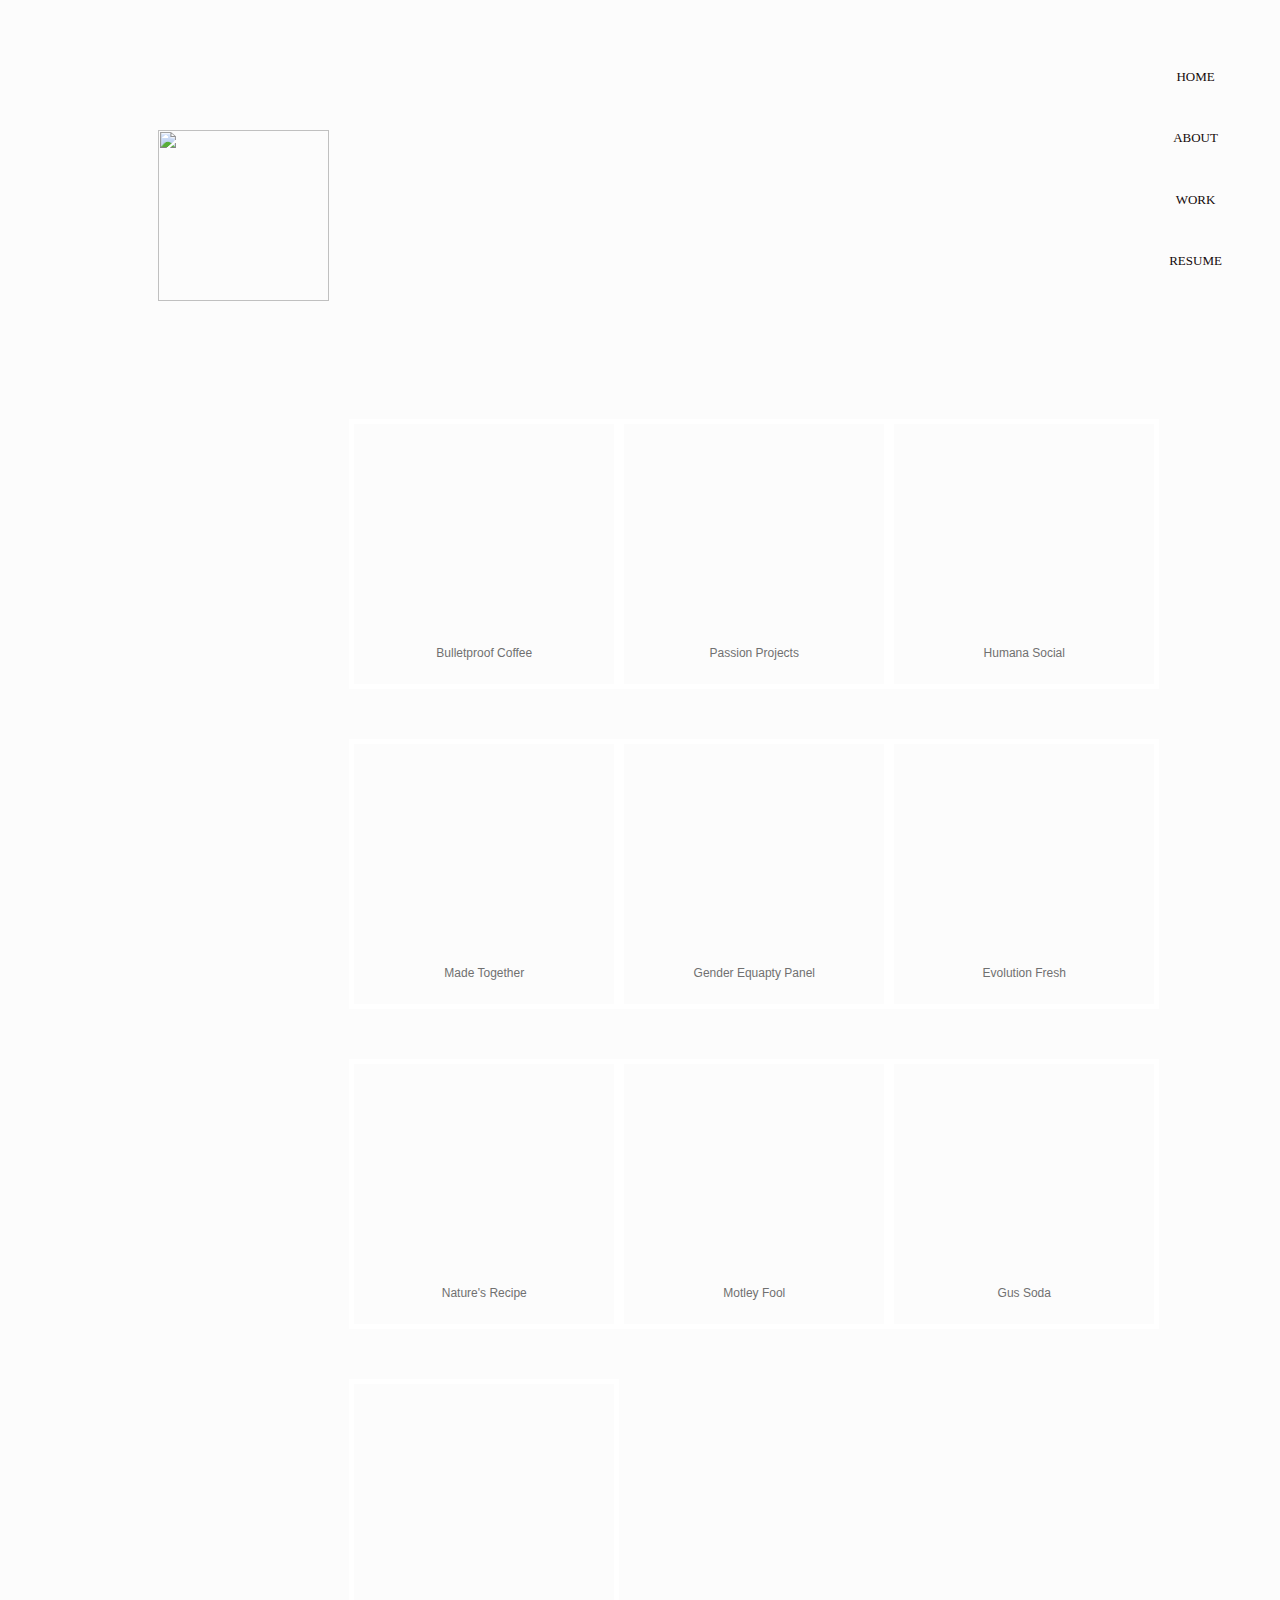
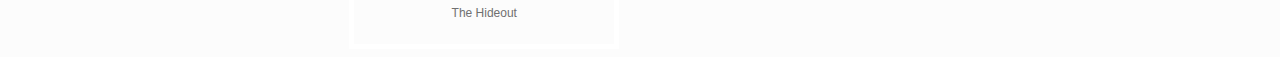
==== index.html @ e673c9bf "Sami Web" ====
<head>
  <meta name="viewport" content="width=device-width, initial-scale=1.0" />
  <title>Sami</title>
  <link rel="stylesheet" href="style.css" />
</head>

<body class="stars">
    <div id="Header"><ul>
        <li><a href="index.html">HOME</a></li>
        <li><a href="about.html">ABOUT</a></li>
        <li><a href="work.html">WORK</a></li>
        <li><a href="resume.html">RESUME</a></li>
    </ul>
    <img id="Profile" src="http://static1.squarespace.com/static/52d568dae4b0002632d347ae/t/5880f2b3d482e9da5c3d5778/1540504758703/?format=1000w"><img>
  </div>
  <br>
  <br>
  <br>
  <section class="works">
    <div class="row">
      <div class="cell"> 
        <div id="0"></div>
        <p>Bulletproof Coffee</p>
      </div>

      <div class="cell">
        <div class = "image" id="1"></div>
        <p>Passion Projects</p>
      </div>
      
        <div class="cell">
          <div id="2"></div>
        <p>Humana Social</p>
      </div>
     
    </div>

      <div class="row">
        <div class="cell">
          <div class = "image" id="3"></div>
        <p>Made Together</p>
      </div>

      <div class="cell">
        <div  class = "image" id="4"></div>
        <p>Gender Equapty Panel</p>
      </div>

      <div class="cell">
        <div  class = "image" id="5"></div>
        <p>Evolution Fresh</p>
      </div>
      </div>

      <div class="row">
        <div class="cell">
          <div  class = "image" id="6"></div>
        <p>Nature's Recipe</p>
      </div>
      <div class="cell">
        <div  class = "image" id="7"></div>
        <p>Motley Fool</p>
      </div>
      <div class="cell">
        <div  class = "image" id="8"></div>
        <p>Gus Soda</p>
      </div>
    </div>


    <div class="row">
      <div class="cell"><div  class = "image" id="9"></div>
      <p>The Hideout</p></div>
    </div>
  
  </section>

  <script type="module" src="script.js"></script>

</body>

</html>



<!--<div class="row">
  <div class="cell" id="3"></div>
  <div class="cell" id="4"></div>
  <div class="cell" id="5"></div>
  <ul class="cellList">
    <li>Made Together</li>
    <li>Gender Equality Panel</li>
    <li>Evolution Fresh</li>
</ul>
</div>
<div class="row">
  <div class="cell" id="6"></div>
  <div class="cell" id="7"></div>
  <div class="cell" id="8"></div>
  <ul class="cellList">
    <li>Nature's Recipe</li>
    <li>Motley Fool</li>
    <li>Gus Soda</li>
</ul>
</div>
<div class="row">
    <div class="cell" id="9"></div>
    <ul class="cellList">
        <li>The Hideout</li>
    </ul>
</div>
-->
---- style.css ----
#Profile{
    max-height: 100%;
    max-width: 100%;
    height: 171px;
    display: block;
    line-height:1.6em;
    position:relative;
    margin-left:150;
    margin-top:-15%;
    margin-bottom: 5%;
  }


  body {
    background-color: #fcfcfc;
    color: #0b0404;
    background-size: auto;
    background-image: none;
    background-position: top left;
    background-size: contain;
    background-attachment: scroll;
    background-repeat: repeat;
}
  
  ul {
    list-style: none;
    background-color: none;
    overflow:hidden;   
    line-height:1.6em;
    margin-right:30px;
    text-align: center;
    white-space: pre-wrap;
  }
ul li{
  padding: 5;
}
  ul li a{
    width: 7%;
    float:right;
     text-decoration: none;
     color:#140a0a;
     font-family: Futura, "Trebuchet MS", Georgia, serif;
    font-size: 13;
    font-weight: 200;
    font-style: normal;
    display:block;
    position:relative;
  }
  
    .works{
    display: grid;
    grid-gap: 50px 100px;
    align-content: center;
   margin-left: 27%;
    } 
    .image{
      width: 100%;
      height: 80%;
    }
    .cell {
      grid-column-start: 1;
      grid-column-end: 3;
        width: 30vmin;
       height: 30vmin;
       position: relative;
       border: 5px solid white;
       display: table-cell;
       box-sizing: border-box;
       cursor: pointer;
     }


    @media(max-width:920) {
      .card{
      flex: 3 27%;
      }
      }

/*
 .cell{
    padding-right: 60;
    padding-left:60;
    padding-top:0;
    padding-bottom:0;
    float:left;
     text-decoration: none;
     color:#140a0a;
     font-family: "proxima-nova";
    font-size: 12px;
    line-height: 1.6em;
    font-weight: 200;
    font-style: normal;
    display:block;
    position:relative;
    z-index: 0;
  }
  */
  

  ul li a:hover{
    background-image:url(glitter3.jpeg);
    background-size:cover;
    color: white;
    /*background-color:#b8b4b4; */
  }


  img {
    max-height: 100%;
    max-width: 100%;
    border: 0;
    margin: 0;
    display: inline-block;
}


/*

#Profile{
    height: 171px;
    margin-left:150;
    line-height:1.6em;

}
 */
 
  .cell:hover {
    background-color: rgb(34, 34, 34);
  }
 
  .cell p{
    font-family: "Proxima Nova", "Helvetica Neue", Helvetica, Arial, sans-serif;
    font-size: 12px;
    line-height: 1.6em;
    text-transform: none;
    text-decoration: none;
    letter-spacing: 0px;
    text-align: center;
    font-weight: 400;
    font-style: normal;
    color: #707070;
   font-weight: 400;
}

.about_me{
  text-align: center;
  white-space: pre-wrap;
  font-family: Futura, "Trebuchet MS", Georgia, serif;
  line-height: 20%;
}
  .about_me h1{
    color: #222;
    font-size: 20px;
    letter-spacing: 0px;
    font-weight:normal;
  }

  .about_me h2{
    font-size: 10px;
    color: #222;
    font-weight:normal;
    margin: 1%;
  }

  .about_me .contacts{
    font-size: 16px;
    text-decoration: none;
    font-weight:normal;
    line-height: .1em;
    margin: .8%;
  }

  #click_me{
    text-decoration: none;
    display: inline-block;
    background-color: #baacc2;
    border-radius: 10px;
    border: 4px double #cccccc;
    color: #eeeeee;
    text-align: center;
    font-size: 28px;
    font-family: "Proxima Nova", "Helvetica Neue", Helvetica;
    padding: 20px;
    width: 200px;
    -webkit-transition: all 0.5s;
    -moz-transition: all 0.5s;
    -o-transition: all 0.5s;
    transition: all 0.5s;
    cursor: pointer;
    margin: 5px;
  }

.click{
position:relative;
z-index:1000;
}
.click p{
  font-family: "Proxima Nova", "Helvetica Neue", Helvetica;
    font-size: 10px;
    color: #baacc2;
    font-weight:normal;
    margin: .2%;
   position:relative;
   margin-left:5%;
}
#dots{
    position: relative;
    z-index: -1;
  }

#resume_img{
  line-height: 0;
  text-align: center;
  width: 50%;
  position: relative;
  margin-left:30%;
  margin-top:-20%;
}
  

/*
  .stars {
    position: absolute;
    top: 0;
    left: 0;
    right: 0;
    bottom: 0;
    width: 100%;
    height: 100%;
    display: block;
    background:#b5a19f
    url(http://www.script-tutorials.com/demos/360/images/stars.png) repeat top
      center;
   
  }


@keyframes move-twink-back {
    from {
      background-position: 0 0;
    }
    to {
      background-position: -10000px 5000px;
    }
  }
  @-webkit-keyframes move-twink-back {
    from {
      background-position: 0 0;
    }
    to {
      background-position: -10000px 5000px;
    }
  }
  @-moz-keyframes move-twink-back {
    from {
      background-position: 0 0;
    }
    to {
      background-position: -10000px 5000px;
    }
  }
  @-ms-keyframes move-twink-back {
    from {
      background-position: 0 0;
    }
    to {
      background-position: -10000px 5000px;
    }
  }
  */
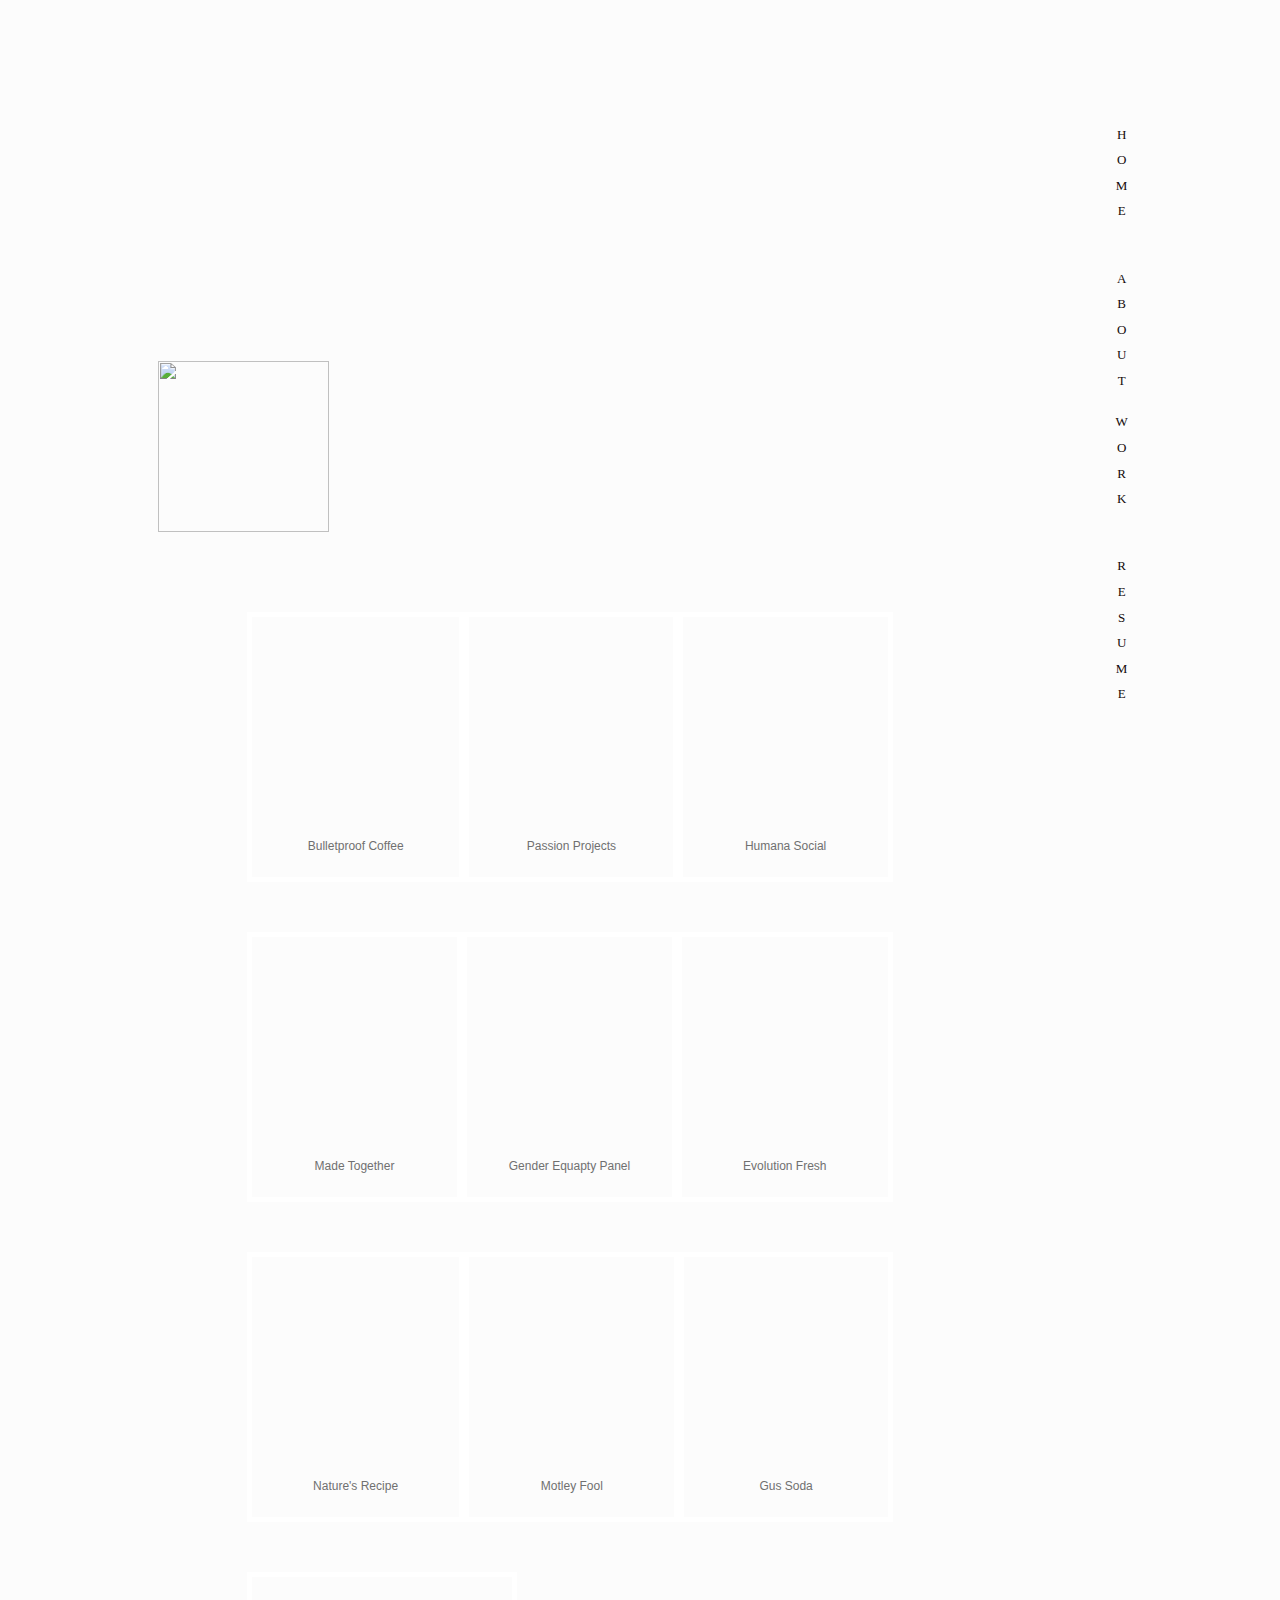
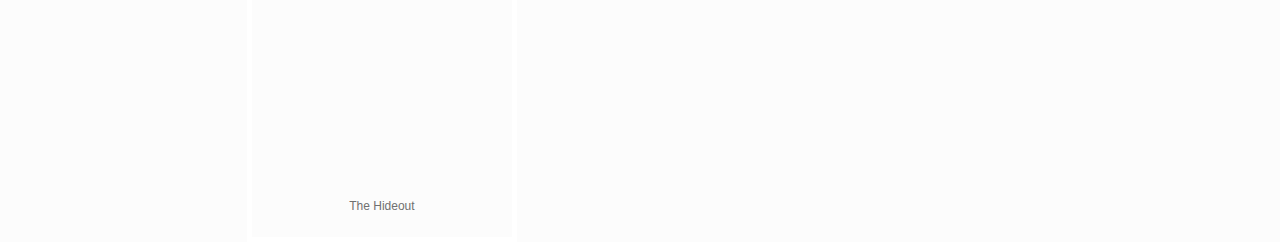
==== commit 6588075c: "Chnage header" ====
--- a/index.html
+++ b/index.html
@@ -5,21 +5,23 @@
 </head>
 
 <body class="stars">
-    <div id="Header"><ul>
-        <li><a href="index.html">HOME</a></li>
-        <li><a href="about.html">ABOUT</a></li>
-        <li><a href="work.html">WORK</a></li>
-        <li><a href="resume.html">RESUME</a></li>
-    </ul>
-    <img id="Profile" src="http://static1.squarespace.com/static/52d568dae4b0002632d347ae/t/5880f2b3d482e9da5c3d5778/1540504758703/?format=1000w"><img>
-  </div>
+    <div class="Header">
+      <ul>
+        <li><a href="index.html">H<br>O<br>M<br>E</a></li>
+        <li><a href="about.html">A<br>B<br>O<br>U<br>T</a></li>
+        <li><a href="work.html">W<br>O<br>R<br>K</a></li>
+        <li><a href="resume.html">R<br>E<br>S<br>U<br>M<br>E</a></li>
+        </ul>
+    </div>
+<div class="body">
+  <img id="Profile" src="http://static1.squarespace.com/static/52d568dae4b0002632d347ae/t/5880f2b3d482e9da5c3d5778/1540504758703/?format=1000w"><img>
   <br>
   <br>
   <br>
   <section class="works">
     <div class="row">
       <div class="cell"> 
-        <div id="0"></div>
+        <div class = "image" id="0"></div>
         <p>Bulletproof Coffee</p>
       </div>
 
@@ -29,7 +31,7 @@
       </div>
       
         <div class="cell">
-          <div id="2"></div>
+          <div class = "image" id="2"></div>
         <p>Humana Social</p>
       </div>
      
@@ -76,7 +78,7 @@
   </section>
 
   <script type="module" src="script.js"></script>
-
+</div>
 </body>
 
 </html>
--- a/style.css
+++ b/style.css
@@ -1,17 +1,31 @@
 
+.Header{
+  position: relative;
+  width: 30%;
+  float: right;
+  height: 100%;
+  margin-right: 5%;
+}
+
+.body{
+  position: relative;
+  width: 70%;
+  float: left;
+  height: 100%;
+}
 
   #Profile{
+    position:relative;
     max-height: 100%;
     max-width: 100%;
     height: 171px;
     display: block;
     line-height:1.6em;
-    position:relative;
     margin-left:150;
-    margin-top:-15%;
+    margin-top:-60%;
     margin-bottom: 5%;
   }
-
+ 
 
   body {
     background-color: #fcfcfc;
@@ -34,10 +48,10 @@
     white-space: pre-wrap;
   }
 ul li{
-  padding: 5;
+  padding: 15%;
 }
   ul li a{
-    width: 7%;
+    width: 10%;
     float:right;
      text-decoration: none;
      color:#140a0a;
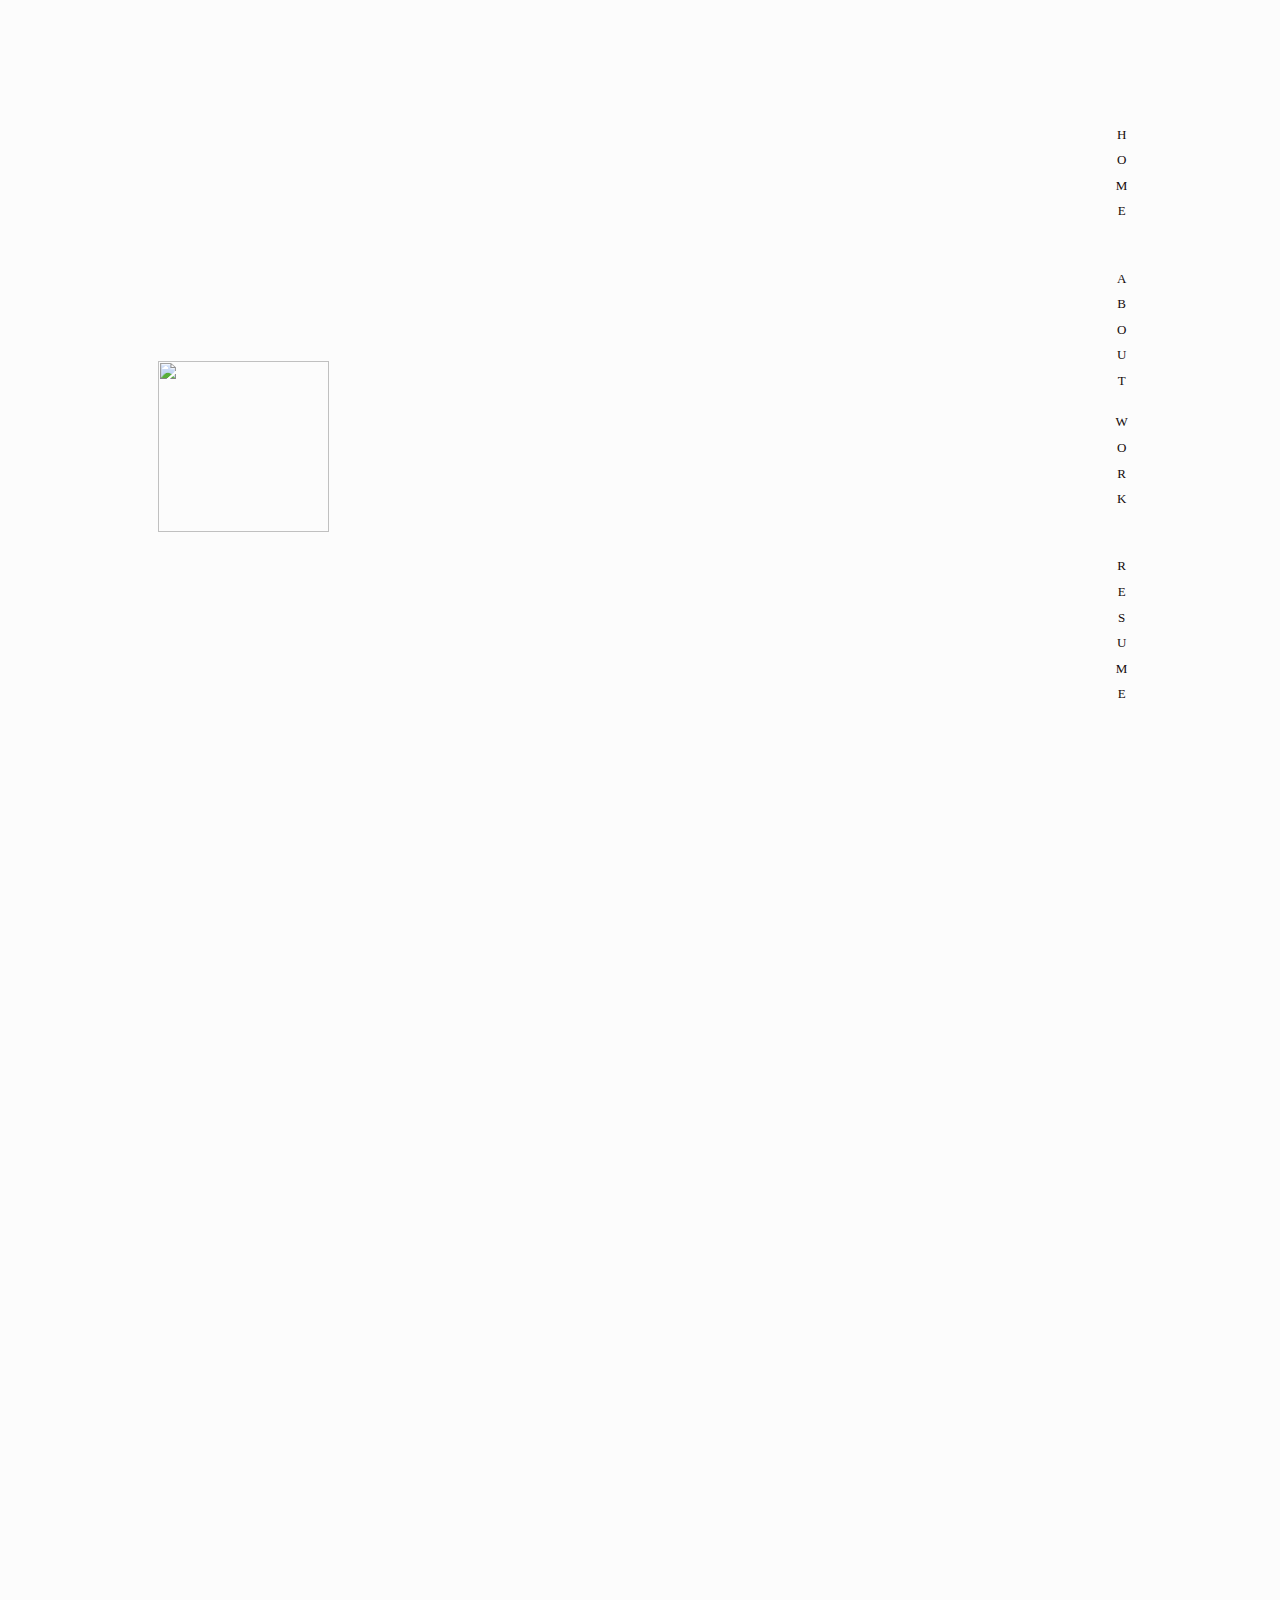
==== commit 95c48b7b: "adding work pages" ====
--- a/index.html
+++ b/index.html
@@ -1,86 +1,20 @@
 <head>
-  <meta name="viewport" content="width=device-width, initial-scale=1.0" />
-  <title>Sami</title>
   <link rel="stylesheet" href="style.css" />
 </head>
 
 <body class="stars">
-    <div class="Header">
-      <ul>
-        <li><a href="index.html">H<br>O<br>M<br>E</a></li>
-        <li><a href="about.html">A<br>B<br>O<br>U<br>T</a></li>
-        <li><a href="work.html">W<br>O<br>R<br>K</a></li>
-        <li><a href="resume.html">R<br>E<br>S<br>U<br>M<br>E</a></li>
-        </ul>
+  <div class="Header">
+    <ul>
+      <li><a href="index.html">H<br>O<br>M<br>E</a></li>
+      <li><a href="about.html">A<br>B<br>O<br>U<br>T</a></li>
+      <li><a href="work.html">W<br>O<br>R<br>K</a></li>
+      <li><a href="resume.html">R<br>E<br>S<br>U<br>M<br>E</a></li>
+      </ul>
     </div>
 <div class="body">
-  <img id="Profile" src="http://static1.squarespace.com/static/52d568dae4b0002632d347ae/t/5880f2b3d482e9da5c3d5778/1540504758703/?format=1000w"><img>
-  <br>
-  <br>
-  <br>
-  <section class="works">
-    <div class="row">
-      <div class="cell"> 
-        <div class = "image" id="0"></div>
-        <p>Bulletproof Coffee</p>
-      </div>
-
-      <div class="cell">
-        <div class = "image" id="1"></div>
-        <p>Passion Projects</p>
-      </div>
-      
-        <div class="cell">
-          <div class = "image" id="2"></div>
-        <p>Humana Social</p>
-      </div>
-     
-    </div>
-
-      <div class="row">
-        <div class="cell">
-          <div class = "image" id="3"></div>
-        <p>Made Together</p>
-      </div>
-
-      <div class="cell">
-        <div  class = "image" id="4"></div>
-        <p>Gender Equapty Panel</p>
-      </div>
-
-      <div class="cell">
-        <div  class = "image" id="5"></div>
-        <p>Evolution Fresh</p>
-      </div>
-      </div>
-
-      <div class="row">
-        <div class="cell">
-          <div  class = "image" id="6"></div>
-        <p>Nature's Recipe</p>
-      </div>
-      <div class="cell">
-        <div  class = "image" id="7"></div>
-        <p>Motley Fool</p>
-      </div>
-      <div class="cell">
-        <div  class = "image" id="8"></div>
-        <p>Gus Soda</p>
-      </div>
-    </div>
-
-
-    <div class="row">
-      <div class="cell"><div  class = "image" id="9"></div>
-      <p>The Hideout</p></div>
-    </div>
-  
-  </section>
-
-  <script type="module" src="script.js"></script>
+<img id="Profile" src="http://static1.squarespace.com/static/52d568dae4b0002632d347ae/t/5880f2b3d482e9da5c3d5778/1540504758703/?format=1000w"><img>
 </div>
-</body>
-
+</div>
 </html>
 
 
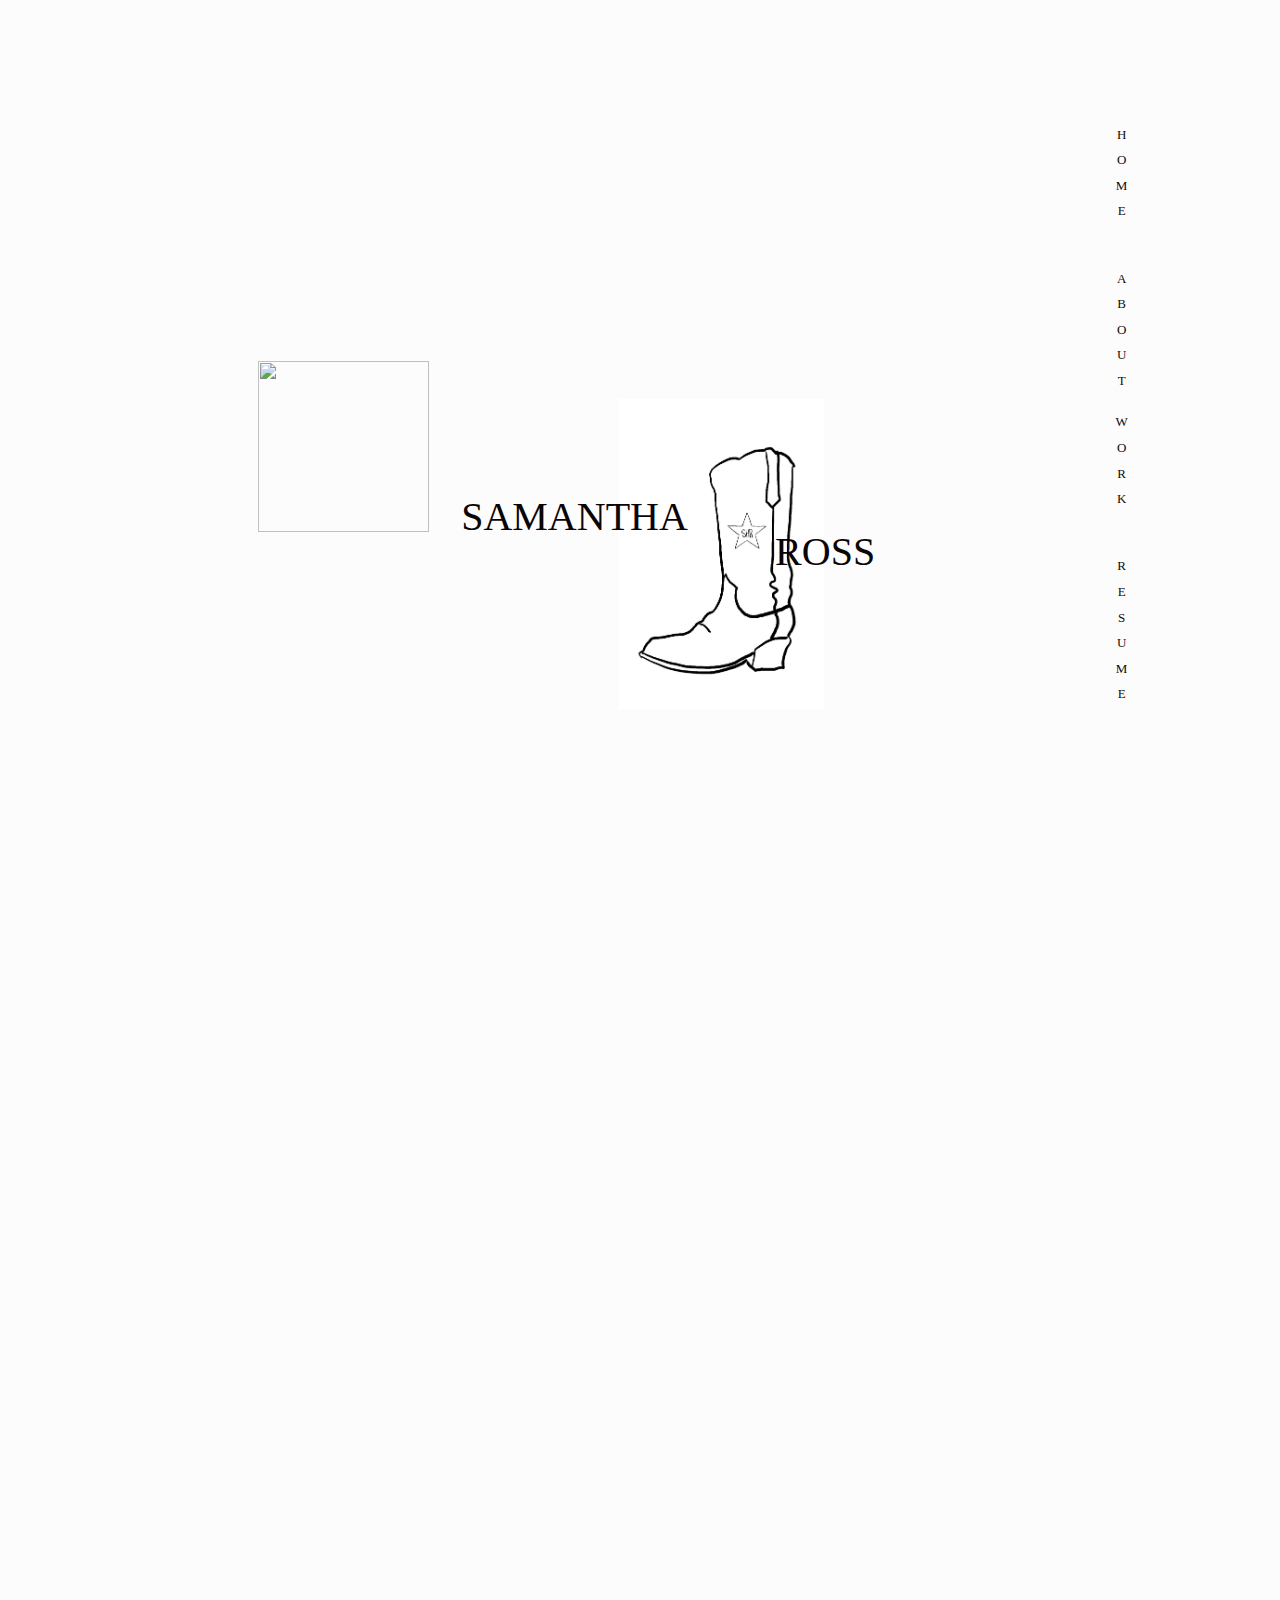
==== commit aec696a2: "Added cool header" ====
--- a/index.html
+++ b/index.html
@@ -12,7 +12,13 @@
       </ul>
     </div>
 <div class="body">
-<img id="Profile" src="http://static1.squarespace.com/static/52d568dae4b0002632d347ae/t/5880f2b3d482e9da5c3d5778/1540504758703/?format=1000w"><img>
+  <div id = "heading">
+    <img id="Profile" src="http://static1.squarespace.com/static/52d568dae4b0002632d347ae/t/5880f2b3d482e9da5c3d5778/1540504758703/?format=1000w">
+    <div id="sami-banner">
+      <p id = "banner-title">SAMANTHA</p><img id="boot" src="boot.jpeg"><p id="banner-title2">ROSS</p>
+    </div>
+  </div>
+
 </div>
 </div>
 </html>
--- a/style.css
+++ b/style.css
@@ -1,4 +1,6 @@
-
+a{
+  text-decoration: none;
+}
 .Header{
   position: relative;
   width: 30%;
@@ -6,6 +8,54 @@
   height: 100%;
   margin-right: 5%;
 }
+#heading{
+  margin-left:100;
+  margin-top:-60%;
+  margin-bottom: 5%;
+}
+
+#Profile{
+  position:relative;
+  max-height: 100%;
+  max-width: 100%;
+  height: 171px;
+  display: block;
+  line-height:1.6em;
+  margin-left:150;
+  margin-top:-60%;
+  margin-bottom: 5%;
+}
+/*
+#sami-banner{
+  position:relative;
+  margin-top: -45%;
+  margin-left: 450;
+}
+*/
+
+#banner-title{
+  position:relative;
+  margin-left: 45%;
+  margin-top: -10%;
+  font-family:Cambria, Cochin, Georgia, Times, 'Times New Roman', serif;
+  font-size: 40px;
+  z-index: 1;
+}
+#boot{
+  position:relative;
+  margin-left: 65%;
+  margin-top: -23%;
+  height: 35%;
+  z-index: -1;
+}
+#banner-title2{
+  position:relative;
+  margin-left: 85%;
+  margin-top: -23%;
+  font-family:Cambria, Cochin, Georgia, Times, 'Times New Roman', serif;
+  font-size: 40px;
+}
+
 
 .body{
   position: relative;
@@ -13,19 +63,6 @@
   float: left;
   height: 100%;
 }
-
-  #Profile{
-    position:relative;
-    max-height: 100%;
-    max-width: 100%;
-    height: 171px;
-    display: block;
-    line-height:1.6em;
-    margin-left:150;
-    margin-top:-60%;
-    margin-bottom: 5%;
-  }
- 
 
   body {
     background-color: #fcfcfc;
@@ -68,6 +105,7 @@
     grid-gap: 50px 100px;
     align-content: center;
    margin-left: 27%;
+   margin-top: 10%;
     } 
     .image{
       width: 100%;
@@ -158,33 +196,48 @@
    font-weight: 400;
 }
 
+/*
 .about_me{
   text-align: center;
   white-space: pre-wrap;
   font-family: Futura, "Trebuchet MS", Georgia, serif;
   line-height: 20%;
 }
-  .about_me h1{
+*/
+
+
+.about-me-words{
+  position: relative;
+  margin-top:20%;
+  margin-left:45%;
+  text-align: center;
+  white-space: pre-wrap;
+  font-family: Futura, "Trebuchet MS", Georgia, serif;
+  line-height: .2em;
+}
+
+  .about-me-words h1{
     color: #222;
     font-size: 20px;
     letter-spacing: 0px;
     font-weight:normal;
   }
 
-  .about_me h2{
+  .about-me-words h2{
     font-size: 10px;
     color: #222;
     font-weight:normal;
     margin: 1%;
   }
 
-  .about_me .contacts{
+  .about-me-words .contacts{
     font-size: 16px;
     text-decoration: none;
     font-weight:normal;
     line-height: .1em;
     margin: .8%;
   }
+
 
   #click_me{
     text-decoration: none;
@@ -203,7 +256,8 @@
     -o-transition: all 0.5s;
     transition: all 0.5s;
     cursor: pointer;
-    margin: 5px;
+    margin-bottom: 5px;
+    margin-top: 50px;
   }
 
 .click{
@@ -229,10 +283,77 @@
   text-align: center;
   width: 50%;
   position: relative;
+  margin-left:50%;
+  margin-top:-10%;
+}
+  
+#class-page{
+background-image:url(backgroundWorkPage.jpeg);
+}
+
+
+#link-home{
+  text-decoration: none;
+  display: inline-block;
+  padding: 8px 16px;
+  background-color: #968f8f;
+  margin-bottom: 10%;
+}
+
+#link-home a{
+  color: white;
+  font-family: Arial;
+}
+
+#title{
+  text-align: center;
+  font-family: Futura, "Trebuchet MS", Georgia, serif;
+  font-weight: bold;
+  font-size: 20px;
+  line-height: 1.2em;
+  margin-bottom: 5%;
+  color: white;
+}
+
+#description{
+  text-align: center;
+  font-family: Helvetica,arial,sans-serif;
+  font-size: 15px;
+  line-height: 1.2em;
+  margin-bottom: 2%;
+  margin-left: 10%;
+  margin-right: 10%;
+  color:#2e2121;
+}
+#image{
+  margin-bottom: 2%;
+  display: block;
+  margin-left: auto;
+  margin-right: auto;
+  width: 50%;
+  /*
+  width: 100%;
+  height:100%;
   margin-left:30%;
-  margin-top:-20%;
-}
-  
+  */
+}
+#caption{
+  font-family: Helvetica,arial,sans-serif;
+  font-size: 15px;
+  text-align: center;
+  margin-bottom: 5%;
+  margin-left: 10%;
+  margin-right: 10%;
+  color: #5c4444;
+}
+#caption a{
+  color: #5c4444;
+}
+
+#resources{
+  margin-bottom: 5%;
+}
+
 
 /*
   .stars {
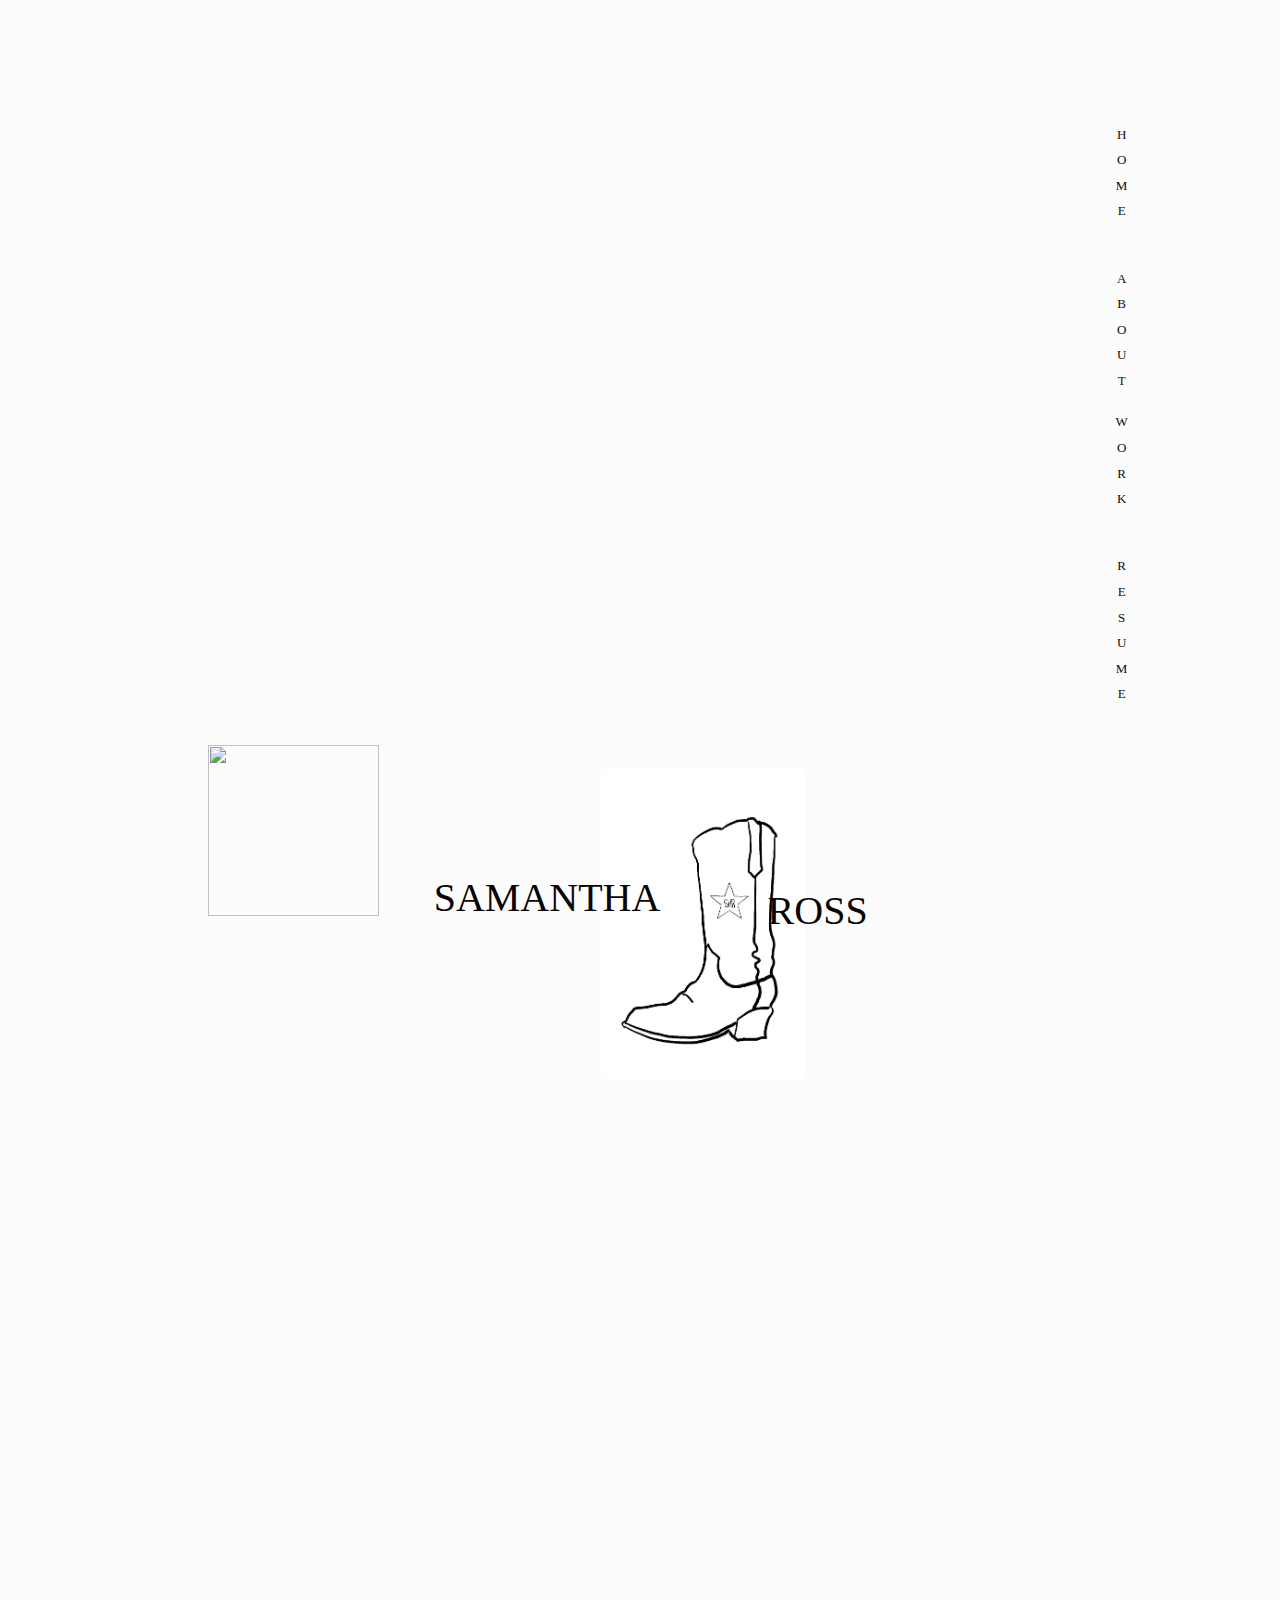
==== commit 49b45d28: "about me page is           got messy" ====
--- a/index.html
+++ b/index.html
@@ -11,7 +11,7 @@
       <li><a href="resume.html">R<br>E<br>S<br>U<br>M<br>E</a></li>
       </ul>
     </div>
-<div class="body">
+<div class="body-index">
   <div id = "heading">
     <img id="Profile" src="http://static1.squarespace.com/static/52d568dae4b0002632d347ae/t/5880f2b3d482e9da5c3d5778/1540504758703/?format=1000w">
     <div id="sami-banner">
--- a/style.css
+++ b/style.css
@@ -1,5 +1,19 @@
+
 a{
   text-decoration: none;
+}
+body #about .Header{
+  position: relative;
+  width: 30%;
+  float: right;
+  height: 100%;
+  margin-right: -70%;
+  margin-top: -100%;
+}
+body #heading{
+  margin-left:50;
+  margin-top:40%;
+  margin-bottom: 5%;
 }
 .Header{
   position: relative;
@@ -57,7 +71,7 @@
 }
 
 
-.body{
+.body-index{
   position: relative;
   width: 70%;
   float: left;
@@ -205,15 +219,14 @@
 }
 */
 
-
 .about-me-words{
   position: relative;
   margin-top:20%;
-  margin-left:45%;
+  margin-left:40%;
   text-align: center;
   white-space: pre-wrap;
   font-family: Futura, "Trebuchet MS", Georgia, serif;
-  line-height: .2em;
+  line-height: .3em;
 }
 
   .about-me-words h1{
@@ -227,7 +240,7 @@
     font-size: 10px;
     color: #222;
     font-weight:normal;
-    margin: 1%;
+    margin: .3em;
   }
 
   .about-me-words .contacts{
@@ -235,7 +248,7 @@
     text-decoration: none;
     font-weight:normal;
     line-height: .1em;
-    margin: .8%;
+    margin: .3em;
   }
 
 
